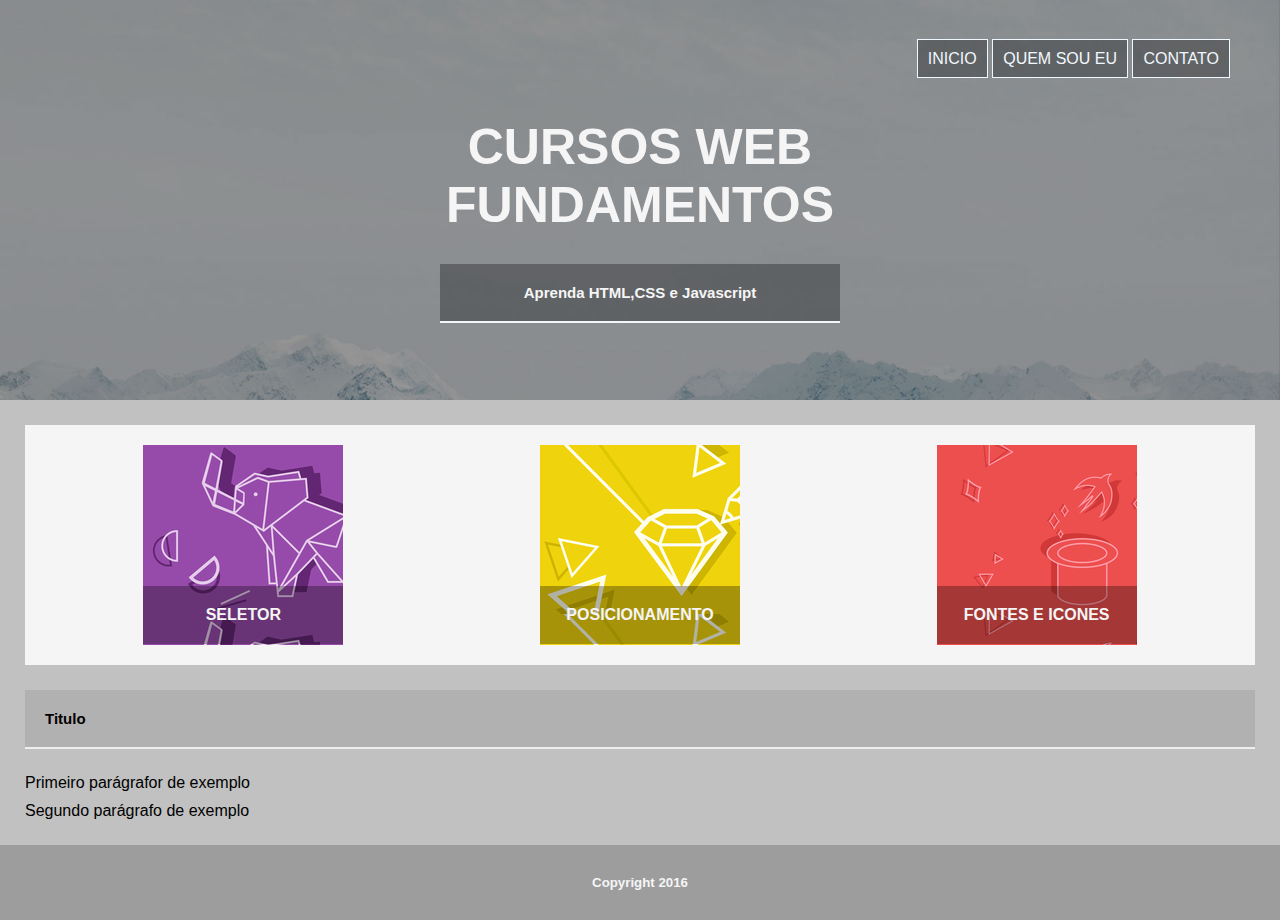
==== ProjetoCSS_inicio/projetocss.html @ f1d29ebb "Primeiro commit" ====
<!DOCTYPE html>
<html lang="en">
  <head>
    <meta charset="UTF-8" />
    <meta name="viewport" content="width=device-width, initial-scale=1.0" />
    <title>Projetocss</title>

    <link rel="stylesheet" href="./projetocss.css" />
  </head>

  <body>
    <section id="hero">
      <header>
        <nav>
          <ul>
            <li>INICIO</li>
            <li>QUEM SOU EU</li>
            <li>CONTATO</li>
          </ul>
        </nav>
      </header>

      <section id="hero-info">
        <h1>CURSOS WEB FUNDAMENTOS</h1>
        <h3>Aprenda HTML,CSS e Javascript</h3>
      </section>
    </section>

    <main>
      <section id="cursos">
        <article id="seletor">
          <footer>
            <h4>SELETOR</h4>
          </footer>
        </article>

        <article id="posicionamento">
          <footer>
            <h4>POSICIONAMENTO</h4>
          </footer>
        </article>

        <article id="fontes-e-icones">
          <footer>
            <h4>FONTES E ICONES</h4>
          </footer>
        </article>
      </section>

      <section id="resto">
        <h2>Titulo</h2>
        <p>Primeiro parágrafor de exemplo</p>
        <p>Segundo parágrafo de exemplo</p>
      </section>
    </main>

    <footer id="fim">
      <h5>Copyright 2016</h5>
    </footer>
  </body>
</html>
---- ProjetoCSS_inicio/projetocss.css ----
* {
  margin: 0px;
}

body {
  font-family: Arial, Helvetica, sans-serif;
  background-color: rgb(193, 193, 193);
}

nav {
  text-align: right;
}

nav ul {
  color: aliceblue;
  padding: 50px;
}

nav ul li {
  display: inline;
  background-color: rgb(0, 0, 0, 0.3);
  padding: 10px;
  border-color: aliceblue;
  border-width: 1px;
  border-style: solid;
}

#hero {
  background-image: url(./imagens/bg-2.jpg);
  height: 400px;
  background-repeat: no-repeat;
  background-size: 100%;
  margin-bottom: 0px;
}

#hero-info {
  width: 400px;
  height: 200px;
  margin: auto;

  text-align: center;
  color: whitesmoke;
  margin-top: 0%;
}

h1 {
  font-size: 50px;
  margin-bottom: 30px;
}
h3 {
  font-size: 15px;
  padding: 20px;
  background-color: rgb(0, 0, 0, 0.3);
  border-bottom: solid;
  border-width: 2px;
}
main {
  text-align: center;
}

main #cursos {
  margin: 25px;
  padding: 20px;
  background-color: whitesmoke;
  display: flex;
}

#seletor {
  margin: auto;
  background-color: yellowgreen;
  height: 200px;
  width: 200px;
  background-image: url(./imagens/card_02.jpg);
}

#posicionamento {
  margin: auto;
  background-color: yellowgreen;
  height: 200px;
  width: 200px;
  background-image: url(./imagens/card_03.jpg);
}

#fontes-e-icones {
  margin: auto;
  background-color: yellowgreen;
  height: 200px;
  width: 200px;
  background-image: url(./imagens/card_05.jpg);
}
h4 { 
    margin-top: 141px; 
  color: whitesmoke;
  background-color: rgb(0, 0, 0, 0.3);
  padding: 20px;
}

h2 {
  margin: 0px 25px 25px;
  text-align: left;
  font-size: 15px;
  padding: 20px;
  background-color: rgba(142, 142, 142, 0.3);
  border-bottom: solid;
  border-width: 2px;
  border-color: rgb(238, 238, 238);
}

p {
    text-align: left;
    margin: 0px 25px 10px;
}

#fim {
    margin-top: 25px;
  color: whitesmoke;
  text-align: center;
  background-color: rgb(157, 157, 157);
  padding: 30px;
}
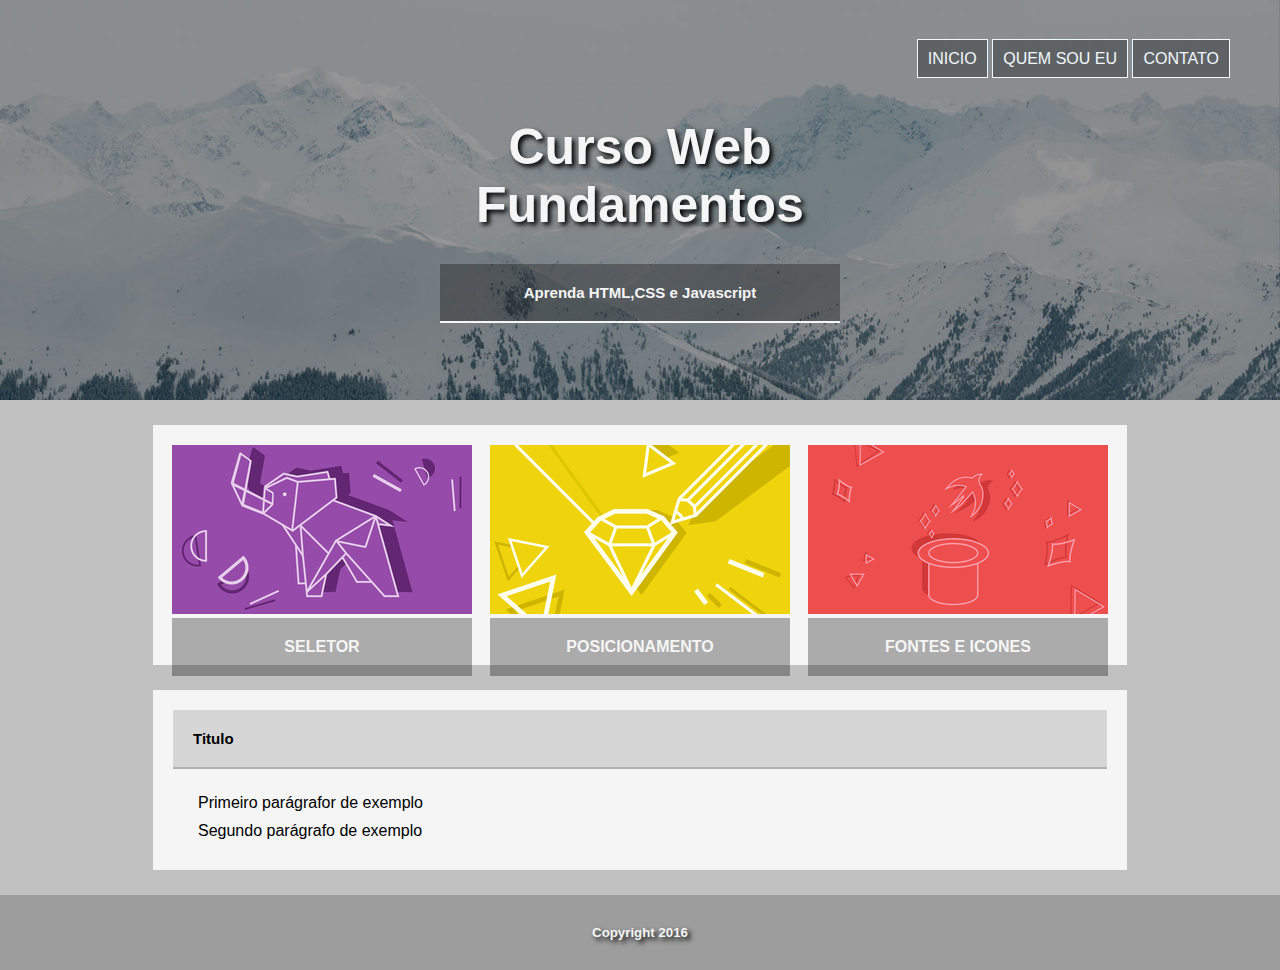
==== commit 1565f0f9: "arrumada no css" ====
--- a/ProjetoCSS_inicio/projetocss.html
+++ b/ProjetoCSS_inicio/projetocss.html
@@ -9,42 +9,45 @@
   </head>
 
   <body>
-    <section id="hero">
+    <section id="hero"> 
       <header>
         <nav>
           <ul>
-            <li>INICIO</li>
-            <li>QUEM SOU EU</li>
-            <li>CONTATO</li>
+            <li><a href="./projetocss.html"></a>INICIO</li>
+            <li><a href="./projetocss.html"></a>QUEM SOU EU</li>
+            <li><a href="./projetocss.html"></a>CONTATO</li>
           </ul>
         </nav>
       </header>
 
       <section id="hero-info">
-        <h1>CURSOS WEB FUNDAMENTOS</h1>
+        <h1>Curso Web Fundamentos</h1>
         <h3>Aprenda HTML,CSS e Javascript</h3>
       </section>
     </section>
 
     <main>
       <section id="cursos">
-        <article id="seletor">
+        <div class="card">
+          <img src="./imagens/card_02.jpg" alt="">
           <footer>
             <h4>SELETOR</h4>
           </footer>
-        </article>
+        </div>
 
-        <article id="posicionamento">
+        <div class="card">
+          <img src="./imagens/card_03.jpg" alt="">
           <footer>
             <h4>POSICIONAMENTO</h4>
           </footer>
-        </article>
+        </div>
 
-        <article id="fontes-e-icones">
+        <div class="card">
+          <img src="./imagens/card_05.jpg" alt="">
           <footer>
             <h4>FONTES E ICONES</h4>
           </footer>
-        </article>
+        </div>
       </section>
 
       <section id="resto">
--- a/ProjetoCSS_inicio/projetocss.css
+++ b/ProjetoCSS_inicio/projetocss.css
@@ -30,6 +30,7 @@
   height: 400px;
   background-repeat: no-repeat;
   background-size: 100%;
+  background-position: bottom ;
   margin-bottom: 0px;
 }
 
@@ -46,6 +47,7 @@
 h1 {
   font-size: 50px;
   margin-bottom: 30px;
+  text-shadow: 3px 3px 5px black;
 }
 h3 {
   font-size: 15px;
@@ -55,55 +57,41 @@
   border-width: 2px;
 }
 main {
+  width: 80%;
+  margin: auto;
   text-align: center;
 }
 
 main #cursos {
   margin: 25px;
-  padding: 20px;
+  padding: 20px 10px;
   background-color: whitesmoke;
   display: flex;
+  
 }
 
-#seletor {
+.card {
   margin: auto;
-  background-color: yellowgreen;
   height: 200px;
-  width: 200px;
-  background-image: url(./imagens/card_02.jpg);
+  width: 300px;
 }
 
-#posicionamento {
-  margin: auto;
-  background-color: yellowgreen;
-  height: 200px;
-  width: 200px;
-  background-image: url(./imagens/card_03.jpg);
-}
-
-#fontes-e-icones {
-  margin: auto;
-  background-color: yellowgreen;
-  height: 200px;
-  width: 200px;
-  background-image: url(./imagens/card_05.jpg);
-}
 h4 { 
-    margin-top: 141px; 
+  /* margin-top: 141px;  */
   color: whitesmoke;
   background-color: rgb(0, 0, 0, 0.3);
   padding: 20px;
 }
 
 h2 {
-  margin: 0px 25px 25px;
+  margin: 0px 0px 25px;
   text-align: left;
   font-size: 15px;
   padding: 20px;
   background-color: rgba(142, 142, 142, 0.3);
   border-bottom: solid;
   border-width: 2px;
-  border-color: rgb(238, 238, 238);
+  border-color: rgb(177, 177, 177);
 }
 
 p {
@@ -111,10 +99,28 @@
     margin: 0px 25px 10px;
 }
 
+main #resto {
+  margin: 25px;
+  padding: 20px;
+  background-color: whitesmoke;
+
+}
+
 #fim {
-    margin-top: 25px;
+  margin-top: 25px;
   color: whitesmoke;
   text-align: center;
   background-color: rgb(157, 157, 157);
   padding: 30px;
+  text-shadow: 3px 3px 5px black;
 }
+
+
+nav ul li:hover {
+  display: inline;
+  background-color: rgba(155, 155, 155, 0.3);
+  padding: 10px;
+  border-color: rgb(242, 242, 242);
+  border-width: 1px;
+  border-style: solid;
+}